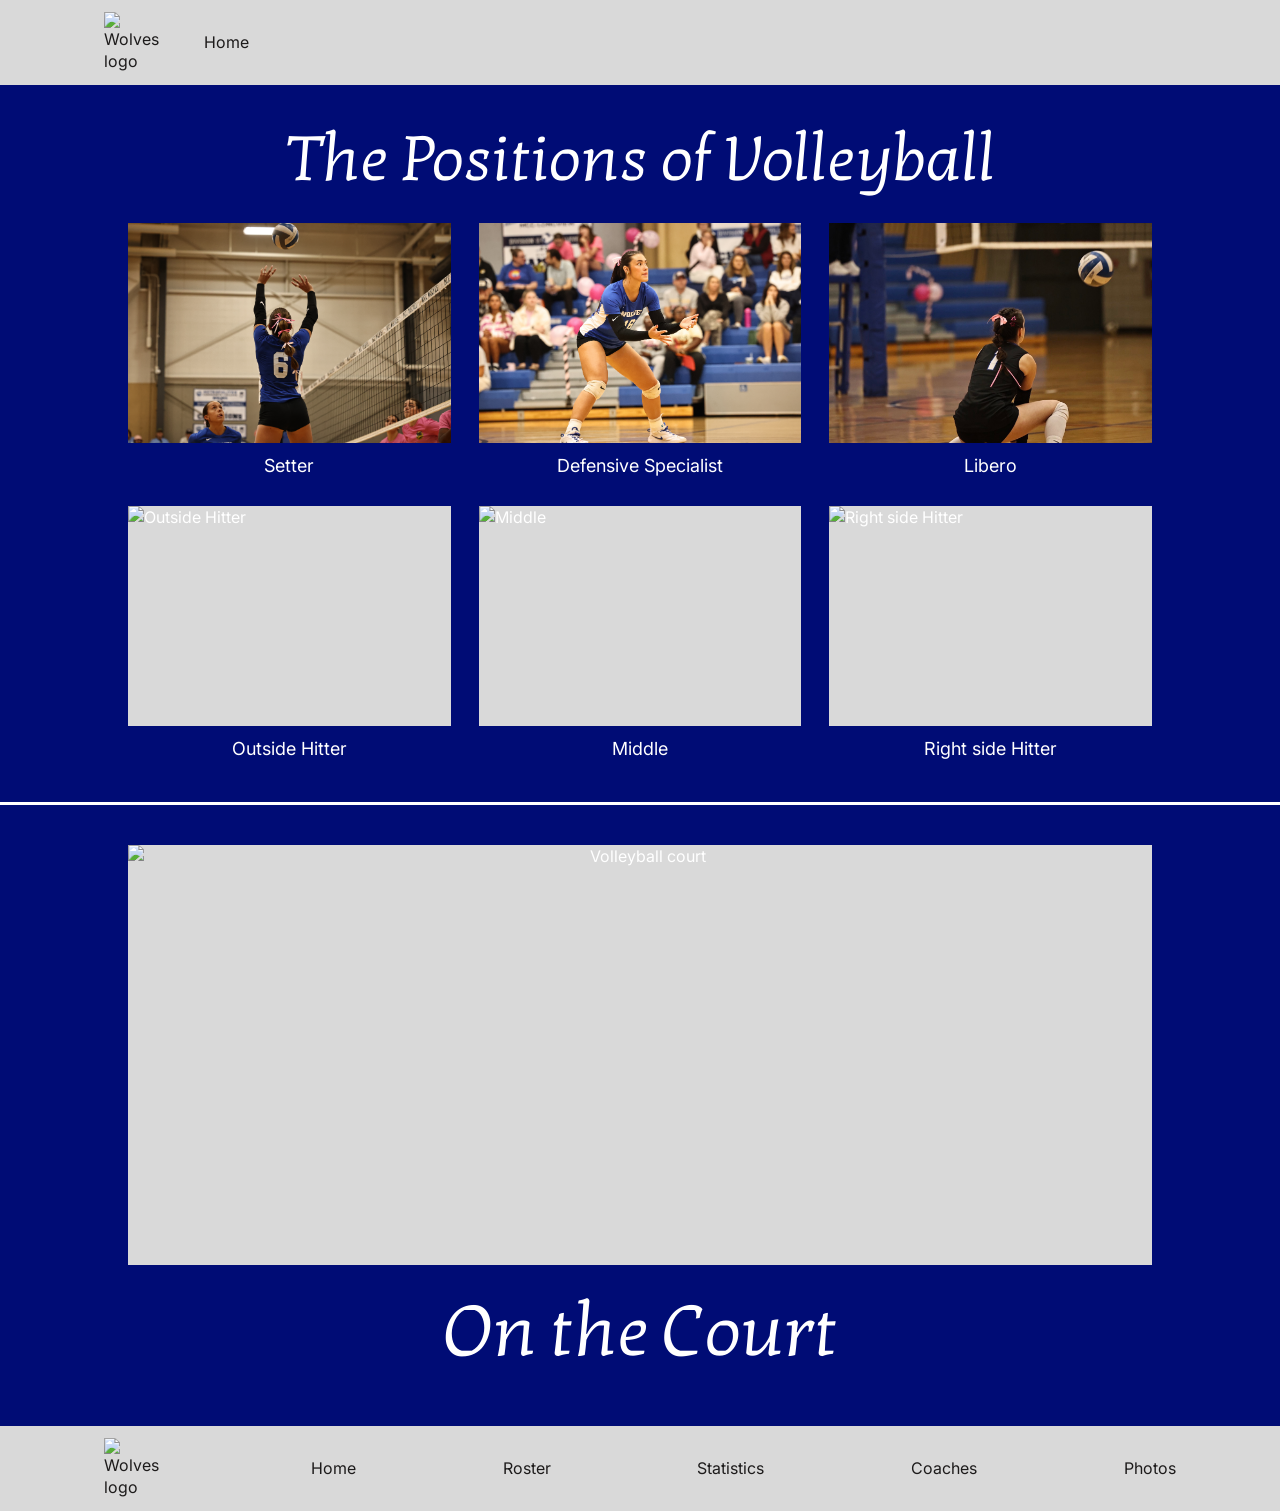
==== layout.html @ ca652b2e "ds" ====
<!DOCTYPE html>
<html lang="en">
<head>
    <meta charset="UTF-8">
    <meta name="viewport" content="width=device-width, initial-scale=1.0">
    <title>The Positions of Volleyball</title>

    <link rel="preconnect" href="https://fonts.googleapis.com">
    <link rel="preconnect" href="https://fonts.gstatic.com" crossorigin>
    <link href="https://fonts.googleapis.com/css2?family=Kotta+One&family=Inter&display=swap" rel="stylesheet">

    <link rel="stylesheet" href="css/styles.css">
</head>
<body id="top">

    <nav class="site-nav">
        <ul>
            <li>
                <img src="images/wolf-logo.png" alt="Wolves logo">
            </li>

            <li>
                <a href="index.html">Home</a>
            </li>
        </ul>
    </nav>

    <main>
        <header class="page-title">
            <h1>The Positions of Volleyball</h1>
        </header>

        <section class="positions">
            <article class="position">
                <a href="Images/IMG_2533 (1).JPG"><img src="Images/IMG_2533 (1).JPG"></a> 
                <p>Setter</p>
            </article>

            <article class="position">
                <a href="Images/IMG_2538 (1).JPG"><img src="Images/IMG_2538 (1).JPG"></a>
                <p>Defensive Specialist</p>
            </article>

            <article class="position">
                <a href="Images/IMG_2536 (1).jpg"><img src="Images/IMG_2536 (1).jpg"></a> 
                <p>Libero</p>
            </article>

            <article class="position">
                <img src="images/outside-hitter.jpg" alt="Outside Hitter">
                <p>Outside Hitter</p>
            </article>

            <article class="position">
                <img src="images/middle.jpg" alt="Middle">
                <p>Middle</p>
            </article>

            <article class="position">
                <img src="images/right-side-hitter.jpg" alt="Right side Hitter">
                <p>Right side Hitter</p>
            </article>
        </section>

        <section class="court">
            <img src="images/vb-court.jpg" alt="Volleyball court">
            <h2>On the Court</h2>
        </section>
    </main>

    <footer class="site-footer">
        <ul>
            <li>
                <img src="images/wolf-logo.png" alt="Wolves logo">
            </li>

            <li>
                <a href="index.html">Home</a>
            </li>

            <li>
                <a href="index.html#roster">Roster</a>
            </li>

            <li>
                <a href="index.html#statistics">Statistics</a>
            </li>

            <li>
                <a href="index.html#coaches">Coaches</a>
            </li>

            <li>
                <a href="index.html#photos">Photos</a>
            </li>
        </ul>
    </footer>

</body>
</html>
---- css/styles.css ----
* {
    box-sizing: border-box;
    margin: 0;
    padding: 0;
}

html {
    scroll-behavior: smooth;
}

body {
    background: #000C75;
    color: #FFFFFF;
    font-family: 'Inter', Arial, Helvetica, sans-serif;
    line-height: 1.4;
    min-height: 100vh;
    display: grid;
    grid-template: auto 1fr auto / 1fr;
}
h1, h2, h3 {
    font-family: 'Kotta One', Georgia, serif;
    font-weight: 400;
}

a {
    color: inherit;
    text-decoration: none;
}

/* Top and bottom bars */
.site-nav, .site-footer {
    background: #D9D9D9;
    color: #1D1B1B;
}

.site-nav ul, .site-footer ul {
    list-style: none;
    display: grid;
    align-items: center;
    gap: 40px;
    max-width: 1120px;
    margin: 0 auto;
    padding: 12px 24px;
}

.site-nav ul {
    grid-template: auto / 60px auto 1fr;
}

.site-footer ul {
    grid-template: auto / 60px auto auto auto auto auto;
    justify-content: space-between;
}

.site-nav img, .site-footer img {
    height: 50px;
}

.site-nav .title {
    text-align: right;
}

.site-nav a:hover, .site-footer a:hover {
    text-decoration: underline;
}

/* Page content */
main {
    width: 100%;
}

h1 {
    font-size: 64px;
    line-height: 1.1;
}

h2 {
    font-size: 44px;
}

/* Hero: picture on the left, title on the right */
.hero {
    display: grid;
    grid-template: auto / 1fr 1fr;
    align-items: center;
    gap: 54px;
    padding: 54px 10%;
}

.hero img {
    display: block;
    width: 100%;
    height: 380px;
    object-fit: cover;
    background: #D9D9D9;
}

.hero h1 {
    text-align: center;
}

/* Highlights: three players in a row */
.highlights {
    border-top: 3px solid #FFFFFF;
    padding: 40px 10% 54px;
    text-align: center;
}

.players {
    display: grid;
    grid-template: auto / 1fr 1fr 1fr;
    gap: 60px;
    margin-top: 28px;
}

.player img {
    width: 110px;
    height: 110px;
    border-radius: 50%;
    object-fit: cover;
    background: #D9D9D9;
    display: block;
    margin: 0 auto 12px;
}

.player h3 {
    font-family: 'Inter', Arial, Helvetica, sans-serif;
    font-size: 14px;
    margin-bottom: 6px;
}

.player p {
    font-size: 18px;
}

/* Stay in touch box */
.touch-box {
    padding: 0 10% 54px;
    text-align: center;
}

.touch-box h2 {
    font-family: 'Inter', Arial, Helvetica, sans-serif;
    font-size: 40px;
}

.button {
    display: inline-block;
    margin-top: 20px;
    background: #BDBDBD;
    color: #1D1B1B;
    padding: 10px 14px;
    font-size: 20px;
}

.button:hover {
    background: #FFFFFF;
}

/* Roster, statistics, coaches, photos */
.info {
    border-top: 3px solid #FFFFFF;
    padding: 40px 10% 54px;
    text-align: center;
}

.info p {
    margin-top: 12px;
    font-size: 18px;
}

/* Page 2 (layout.html): positions */
.page-title {
    padding: 40px 10% 28px;
    text-align: center;
}

.positions {
    display: grid;
    grid-template: auto / 1fr 1fr 1fr;
    gap: 28px;
    padding: 0 10% 40px;
}

.position img {
    display: block;
    width: 100%;
    height: 220px;
    object-fit: cover;
    background: #D9D9D9;
}

.position p {
    margin-top: 10px;
    text-align: center;
    font-size: 18px;
}

.court {
    border-top: 3px solid #FFFFFF;
    padding: 40px 10% 54px;
    text-align: center;
}

.court img {
    display: block;
    width: 100%;
    height: 420px;
    object-fit: cover;
    background: #D9D9D9;
    margin-bottom: 28px;
}

.court h2 {
    font-size: 72px;
    line-height: 1.1;
}
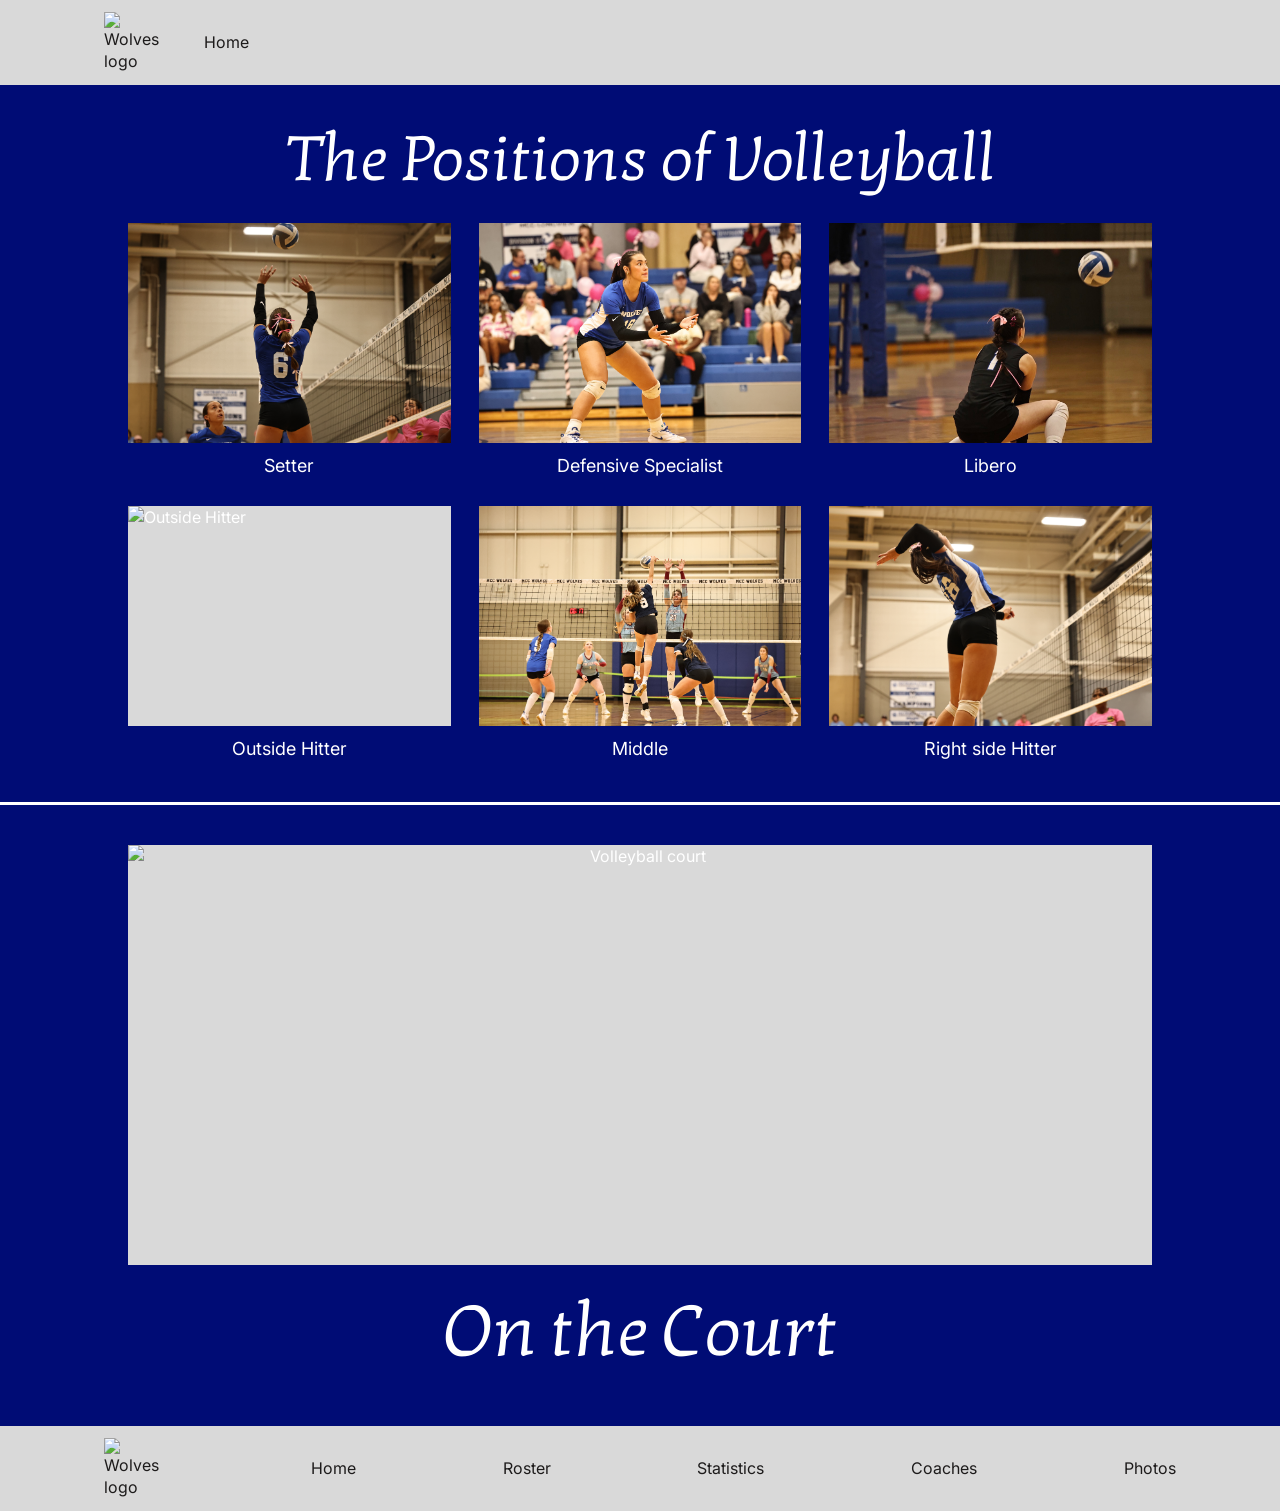
==== commit e16a9f3e: "os and middle" ====
--- a/layout.html
+++ b/layout.html
@@ -52,12 +52,12 @@
             </article>
 
             <article class="position">
-                <img src="images/middle.jpg" alt="Middle">
+                <a href="Images/IMG_2535 (1).JPG"><img src="Images/IMG_2535 (1).JPG"></a> 
                 <p>Middle</p>
             </article>
 
             <article class="position">
-                <img src="images/right-side-hitter.jpg" alt="Right side Hitter">
+                <a href="Images/IMG_2532 (1).JPG"><img src="Images/IMG_2532 (1).JPG"></a>
                 <p>Right side Hitter</p>
             </article>
         </section>
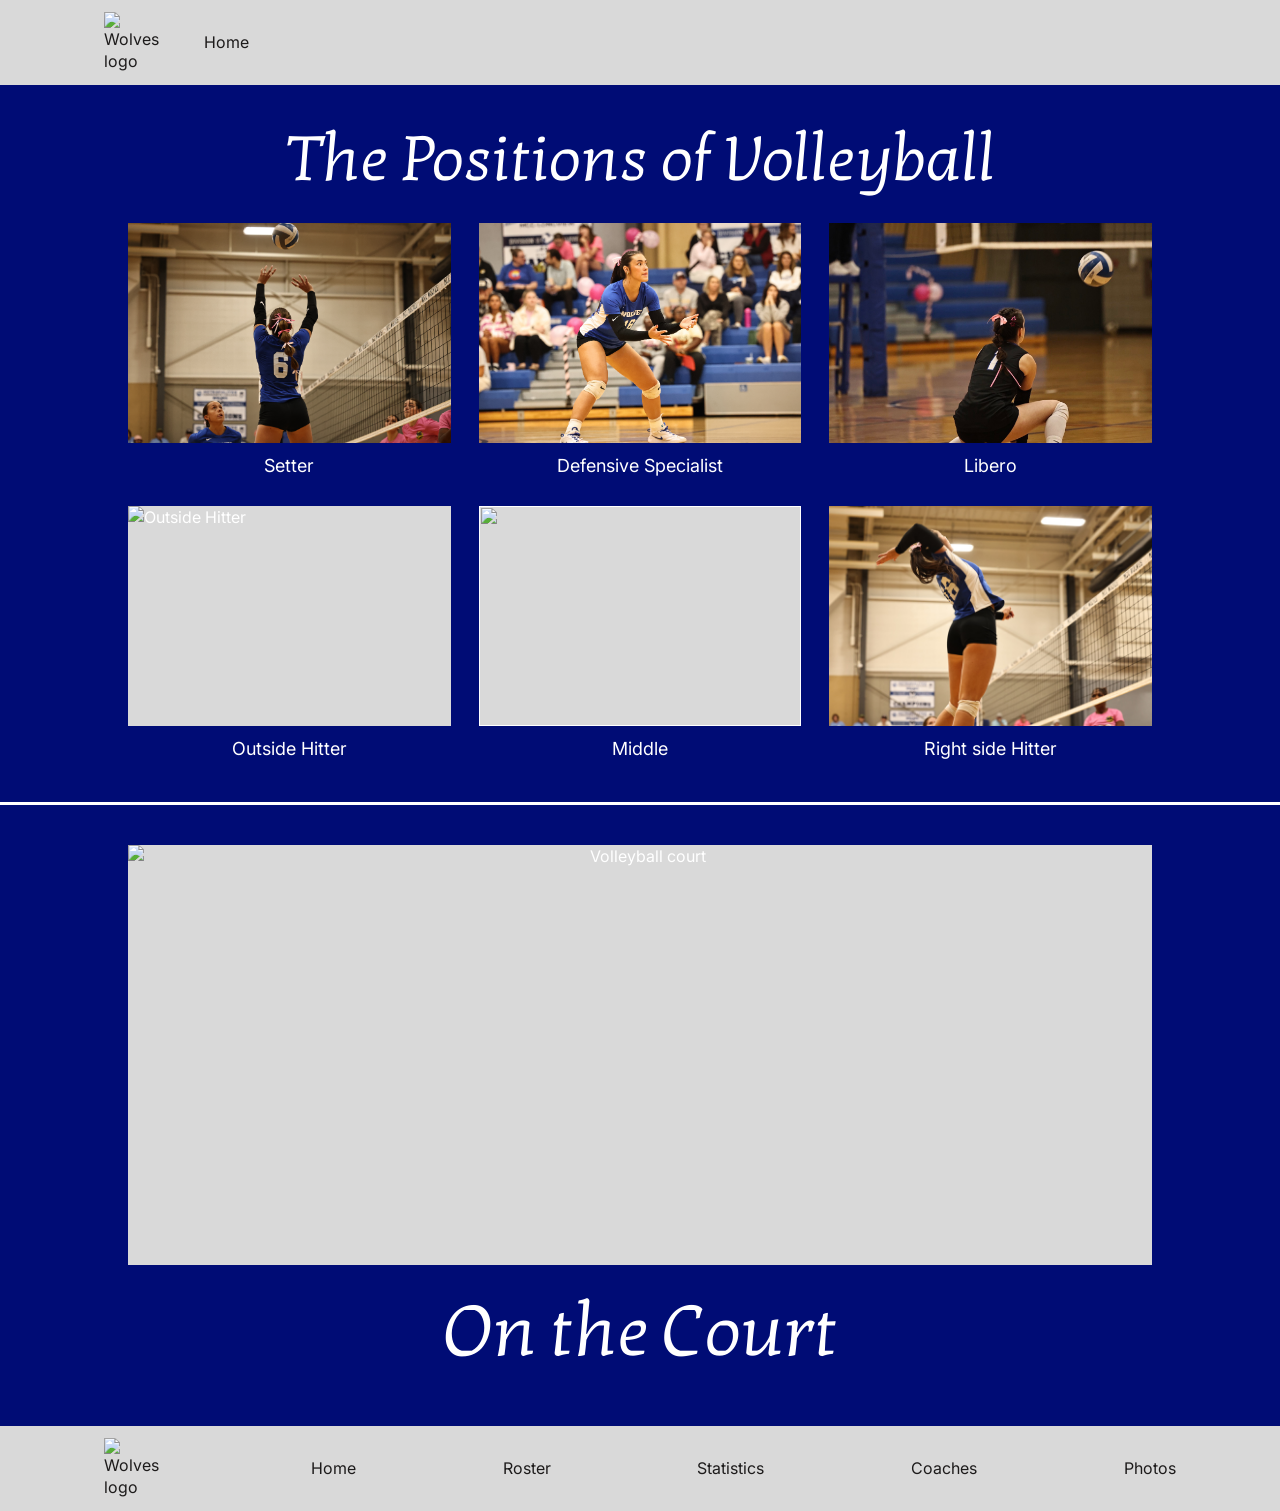
==== commit d00fd922: "os" ====
--- a/layout.html
+++ b/layout.html
@@ -52,12 +52,12 @@
             </article>
 
             <article class="position">
-                <a href="Images/IMG_2535 (1).JPG"><img src="Images/IMG_2535 (1).JPG"></a> 
+                <a href=><img src=></a> 
                 <p>Middle</p>
             </article>
 
             <article class="position">
-                <a href="Images/IMG_2532 (1).JPG"><img src="Images/IMG_2532 (1).JPG"></a>
+                <a href="Images/IMG_2532-(1).jpg"><img src="Images/IMG_2532-(1).jpg"></a>
                 <p>Right side Hitter</p>
             </article>
         </section>
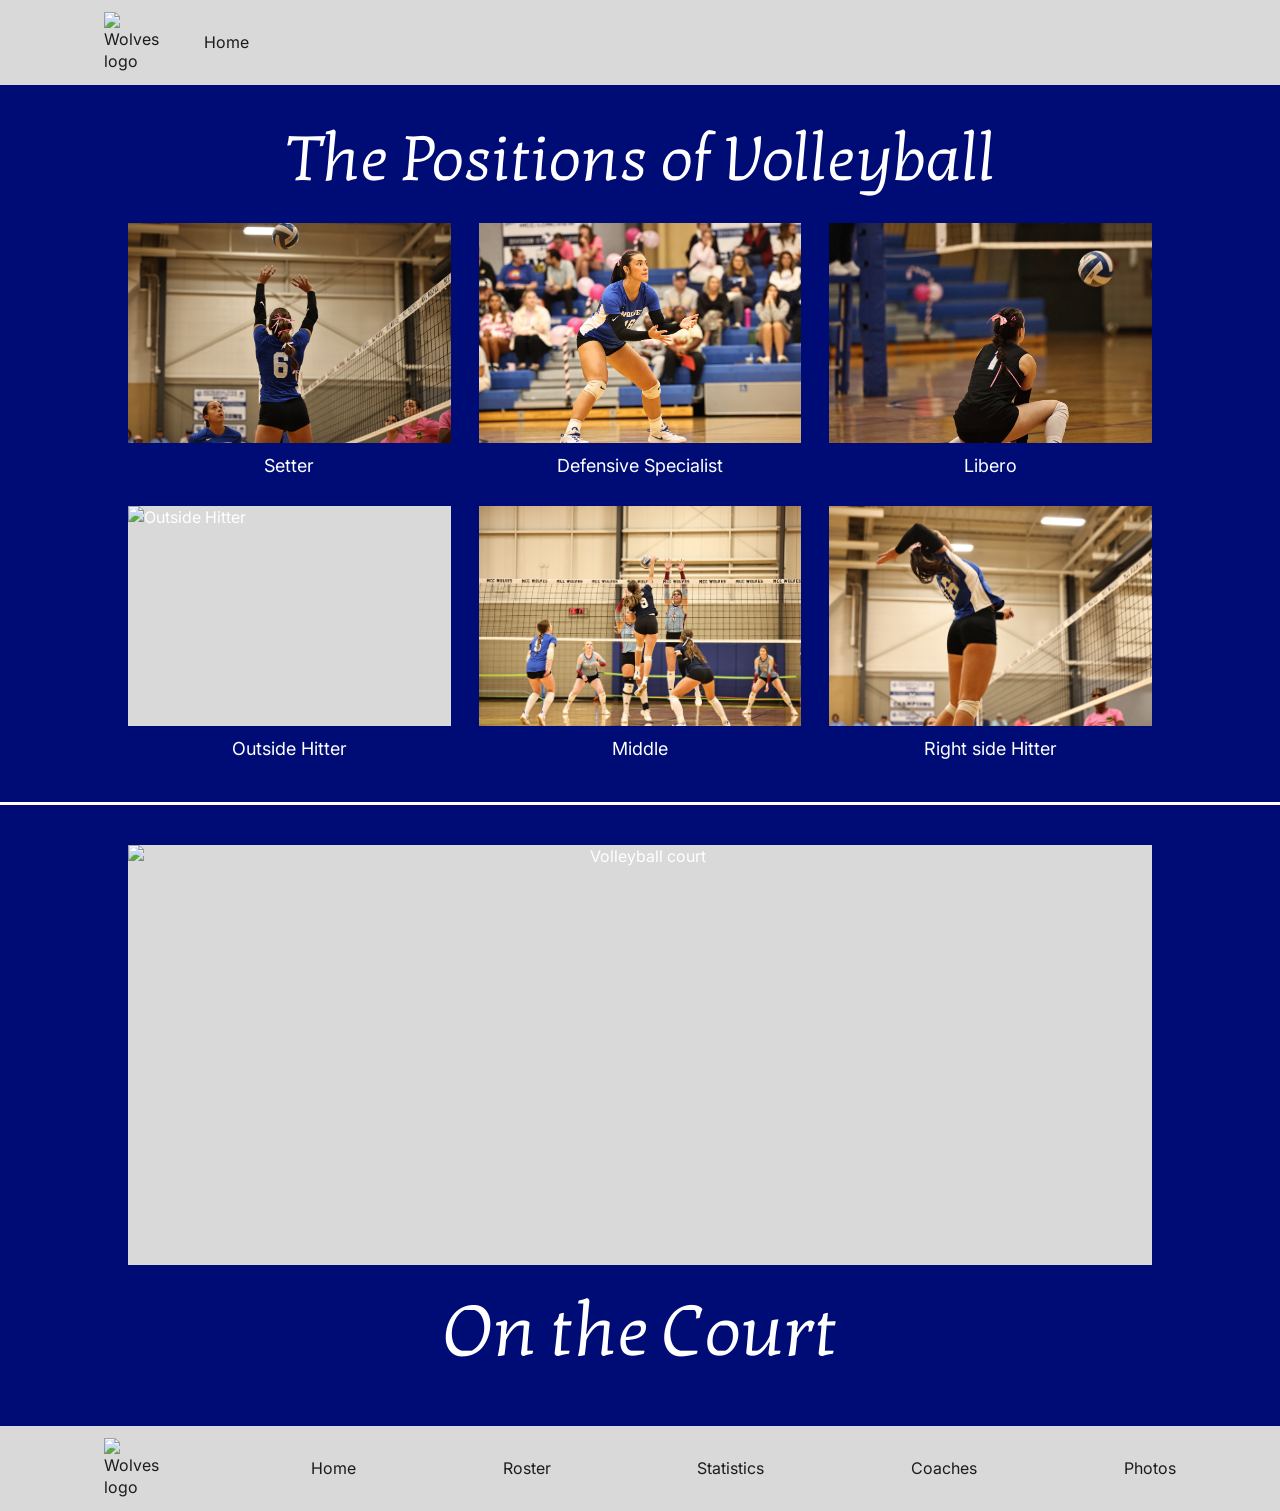
==== commit 845e8e1e: "middle" ====
--- a/layout.html
+++ b/layout.html
@@ -52,7 +52,7 @@
             </article>
 
             <article class="position">
-                <a href=><img src=></a> 
+                <a href="Images/IMG_2535-(1).jpg"><img src="Images/IMG_2535-(1).jpg"></a> 
                 <p>Middle</p>
             </article>
 
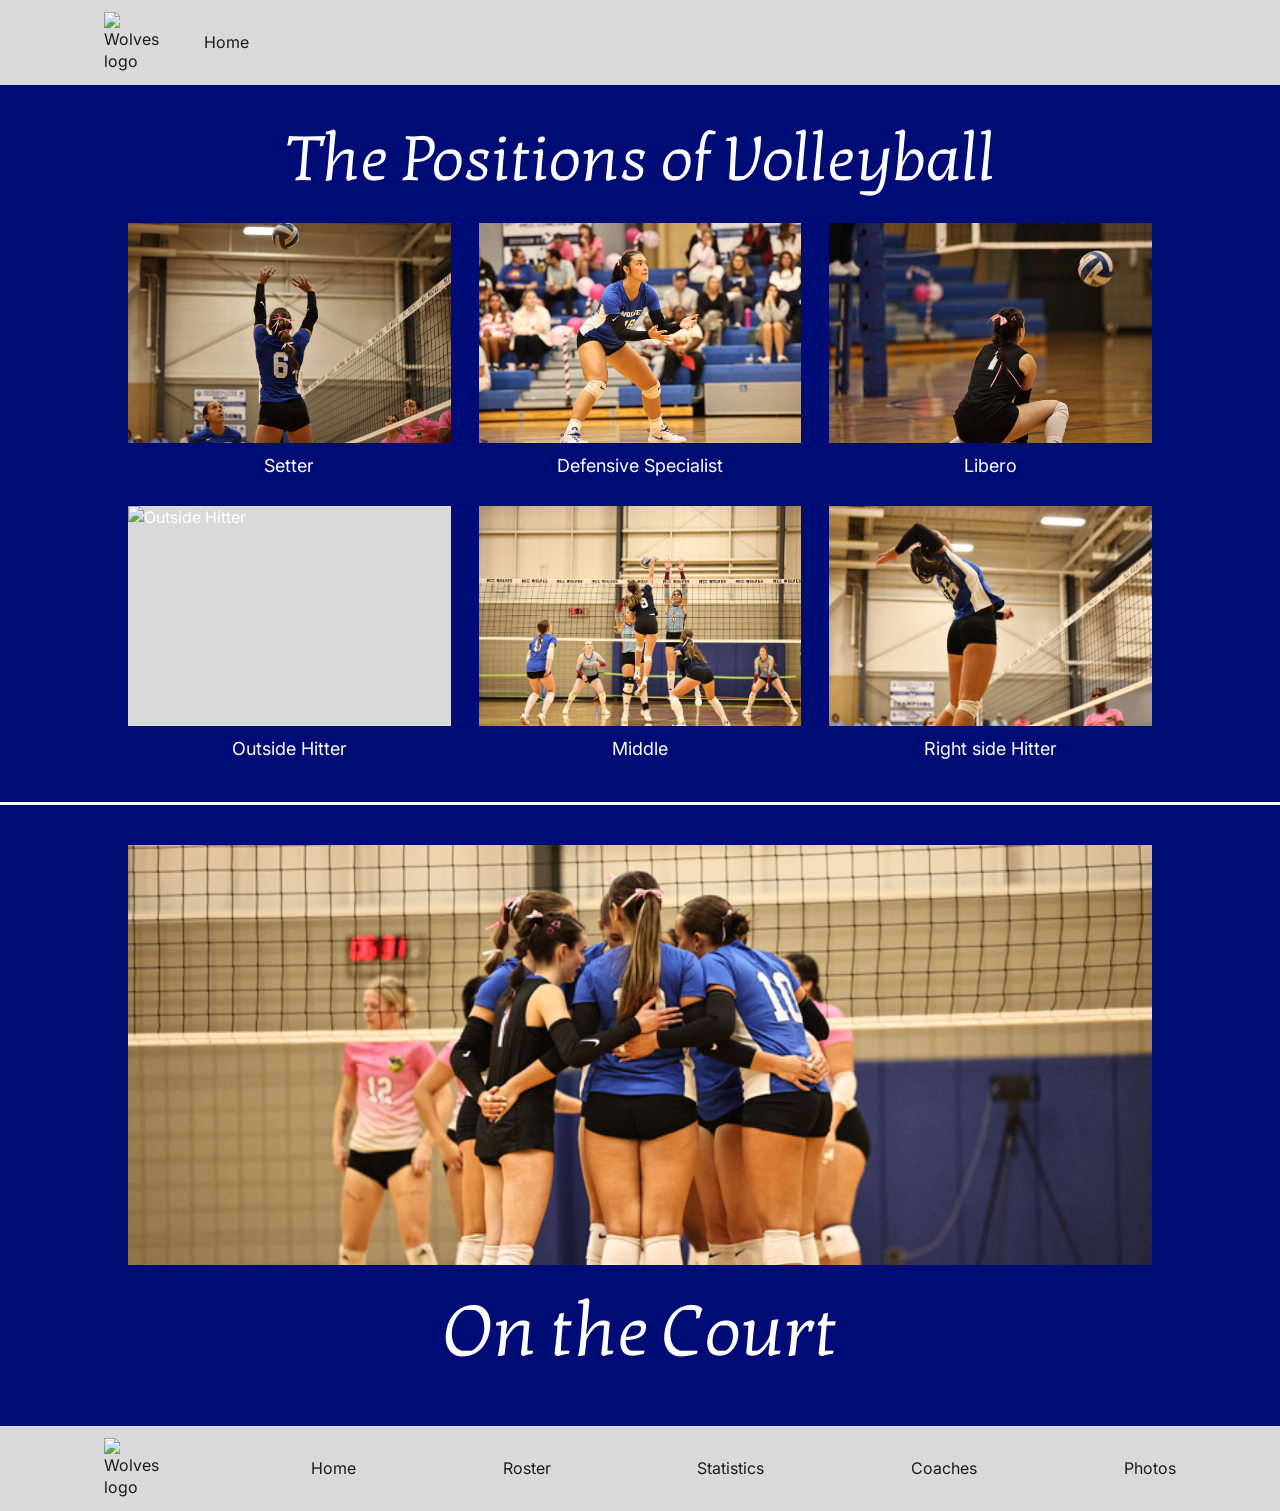
==== commit 59847cdb: "team" ====
--- a/layout.html
+++ b/layout.html
@@ -63,7 +63,7 @@
         </section>
 
         <section class="court">
-            <img src="images/vb-court.jpg" alt="Volleyball court">
+            <a href="Images/IMG_2539-(1)-.jpg"><img src="Images/IMG_2539-(1)-.jpg"></a>
             <h2>On the Court</h2>
         </section>
     </main>
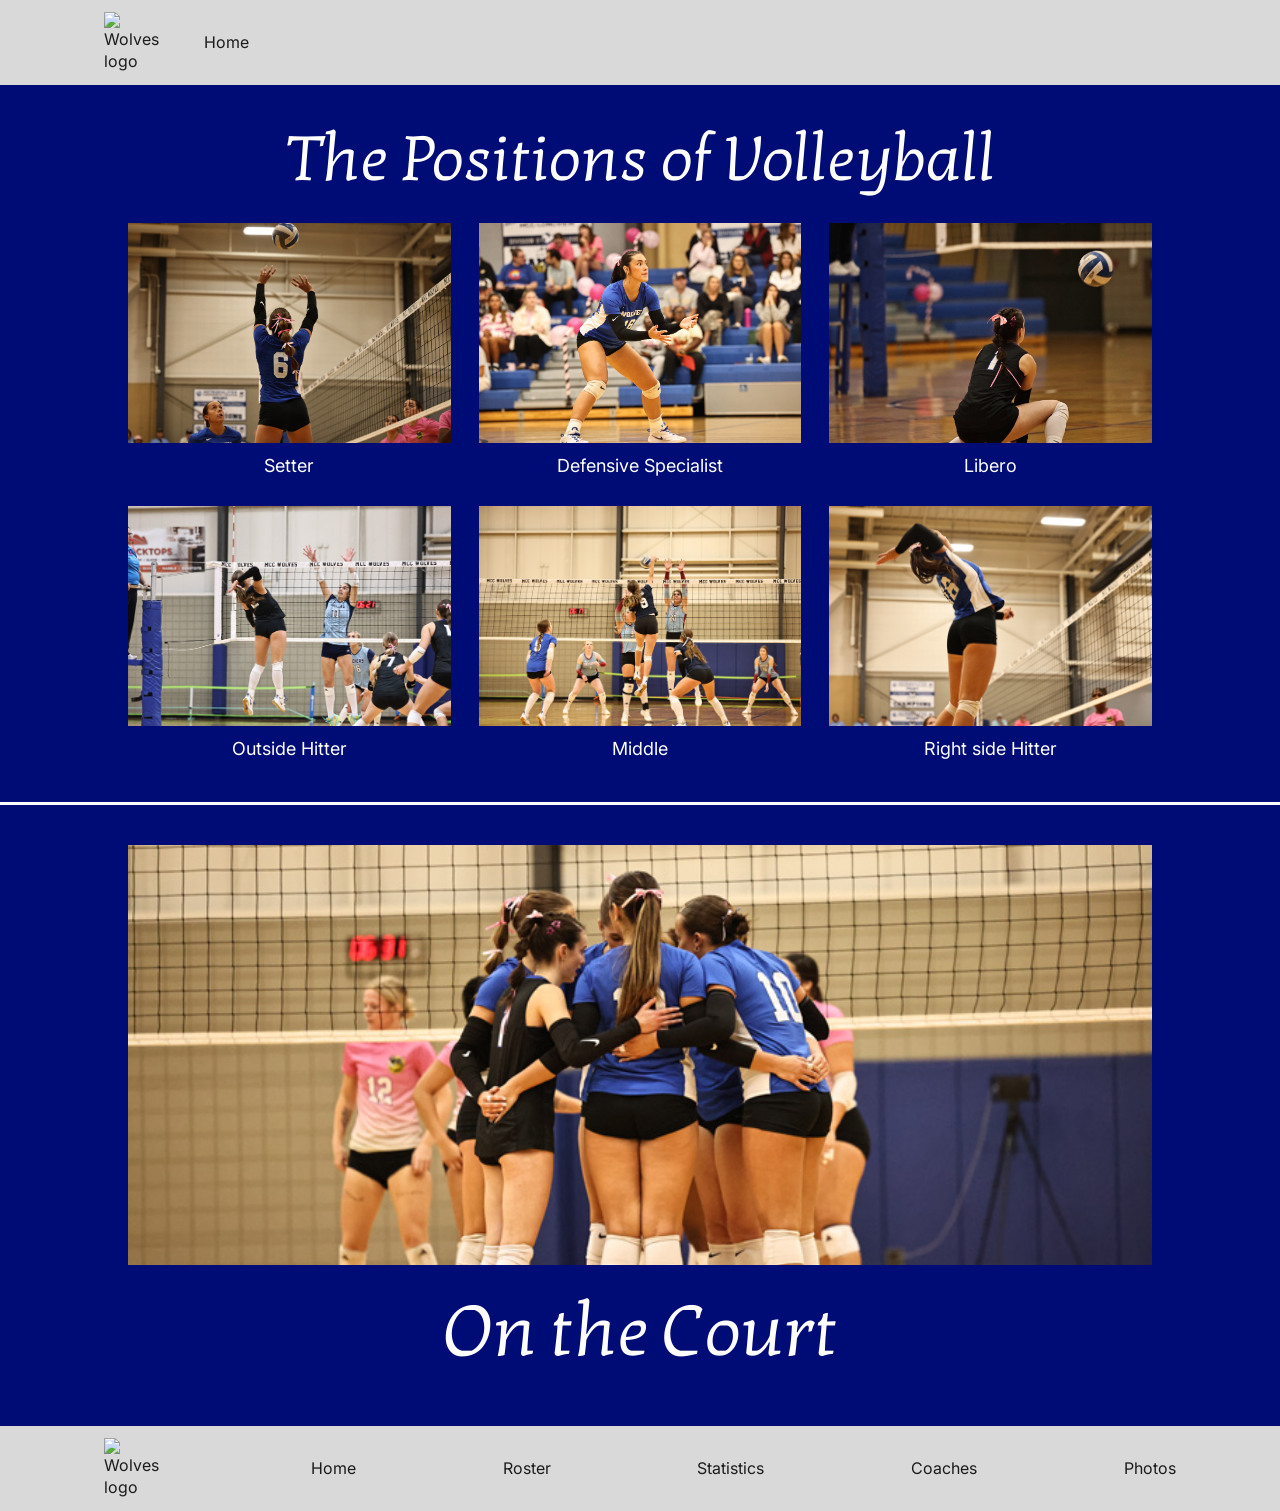
==== commit 3d8413f9: "os" ====
--- a/layout.html
+++ b/layout.html
@@ -47,7 +47,7 @@
             </article>
 
             <article class="position">
-                <img src="images/outside-hitter.jpg" alt="Outside Hitter">
+               <a href="Images/IMG_2537-(1).jpg"><img src="Images/IMG_2537-(1).jpg"></a> 
                 <p>Outside Hitter</p>
             </article>
 
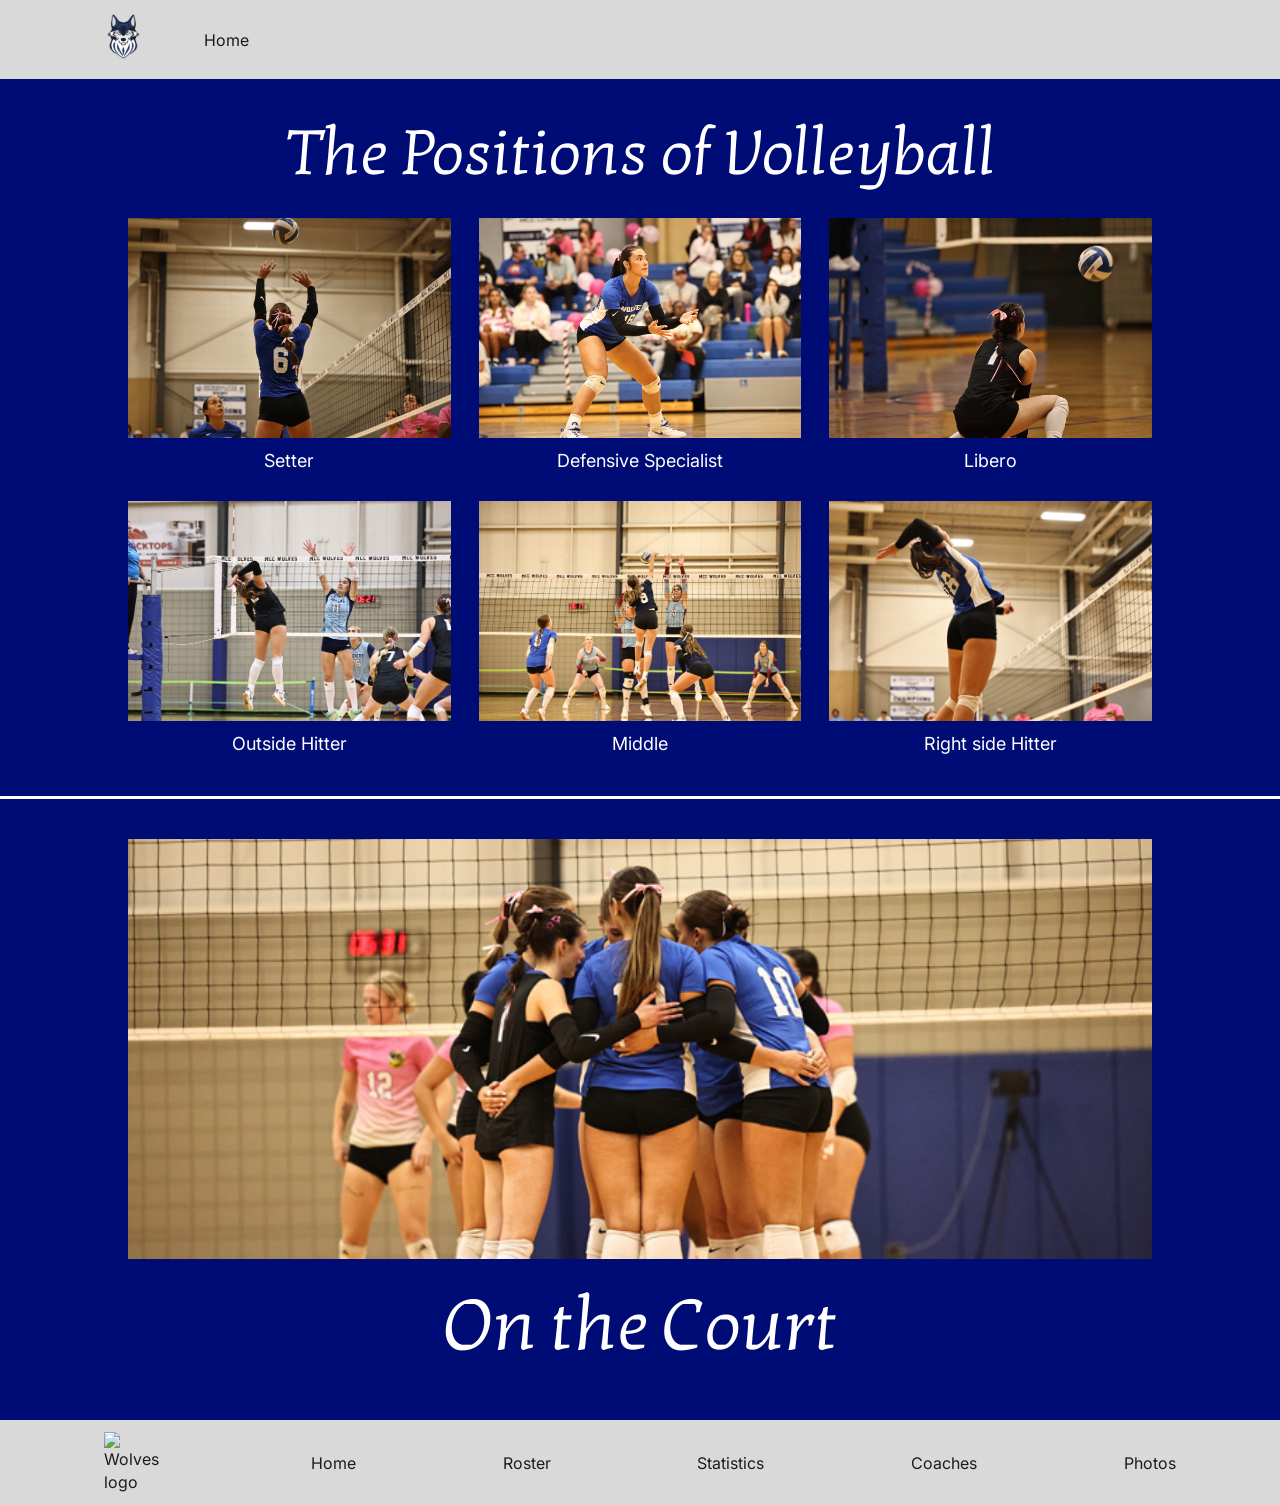
==== commit cc1496c2: "wolf logo" ====
--- a/layout.html
+++ b/layout.html
@@ -16,7 +16,8 @@
     <nav class="site-nav">
         <ul>
             <li>
-                <img src="images/wolf-logo.png" alt="Wolves logo">
+                <a href="Images/wolf_logo-removebg-preview.png"><img src="Images/wolf_logo-removebg-preview.png"></a>
+
             </li>
 
             <li>
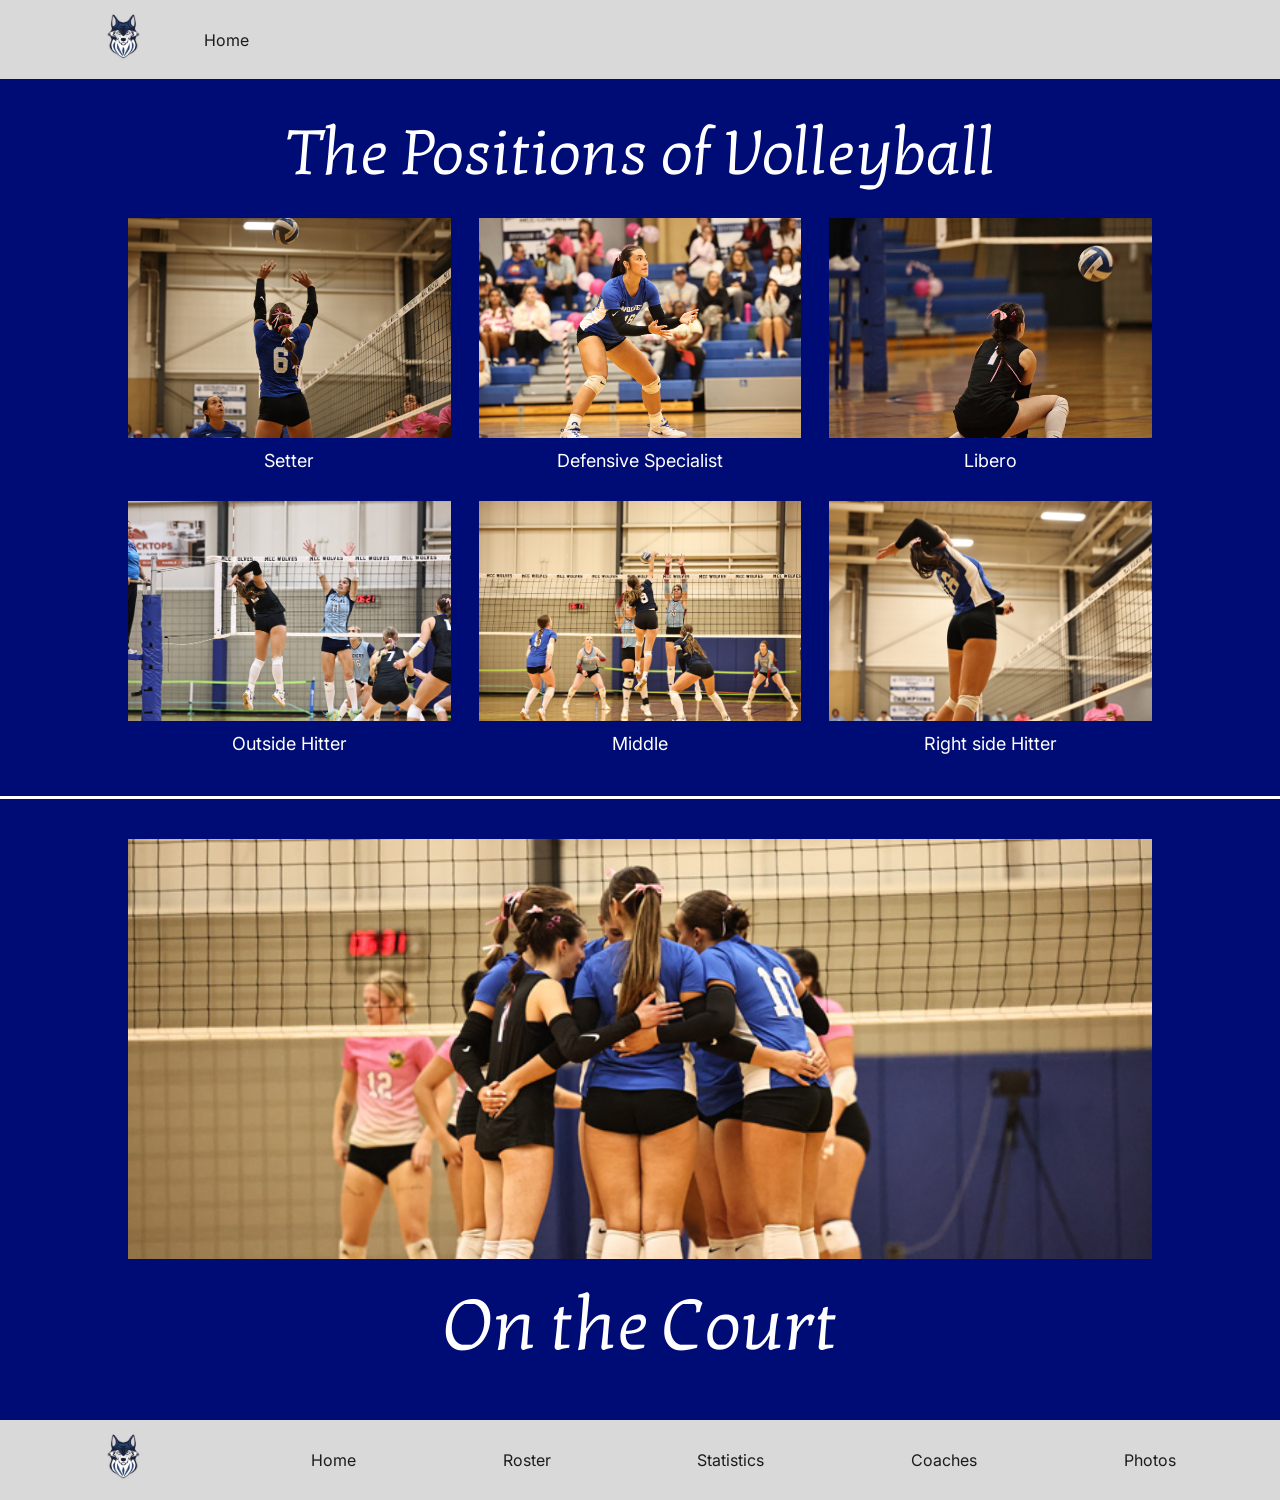
==== commit 3180013b: "wolf footer" ====
--- a/layout.html
+++ b/layout.html
@@ -72,7 +72,7 @@
     <footer class="site-footer">
         <ul>
             <li>
-                <img src="images/wolf-logo.png" alt="Wolves logo">
+                <a href="Images/wolf_logo-removebg-preview.png"><img src="Images/wolf_logo-removebg-preview.png"></a>
             </li>
 
             <li>
